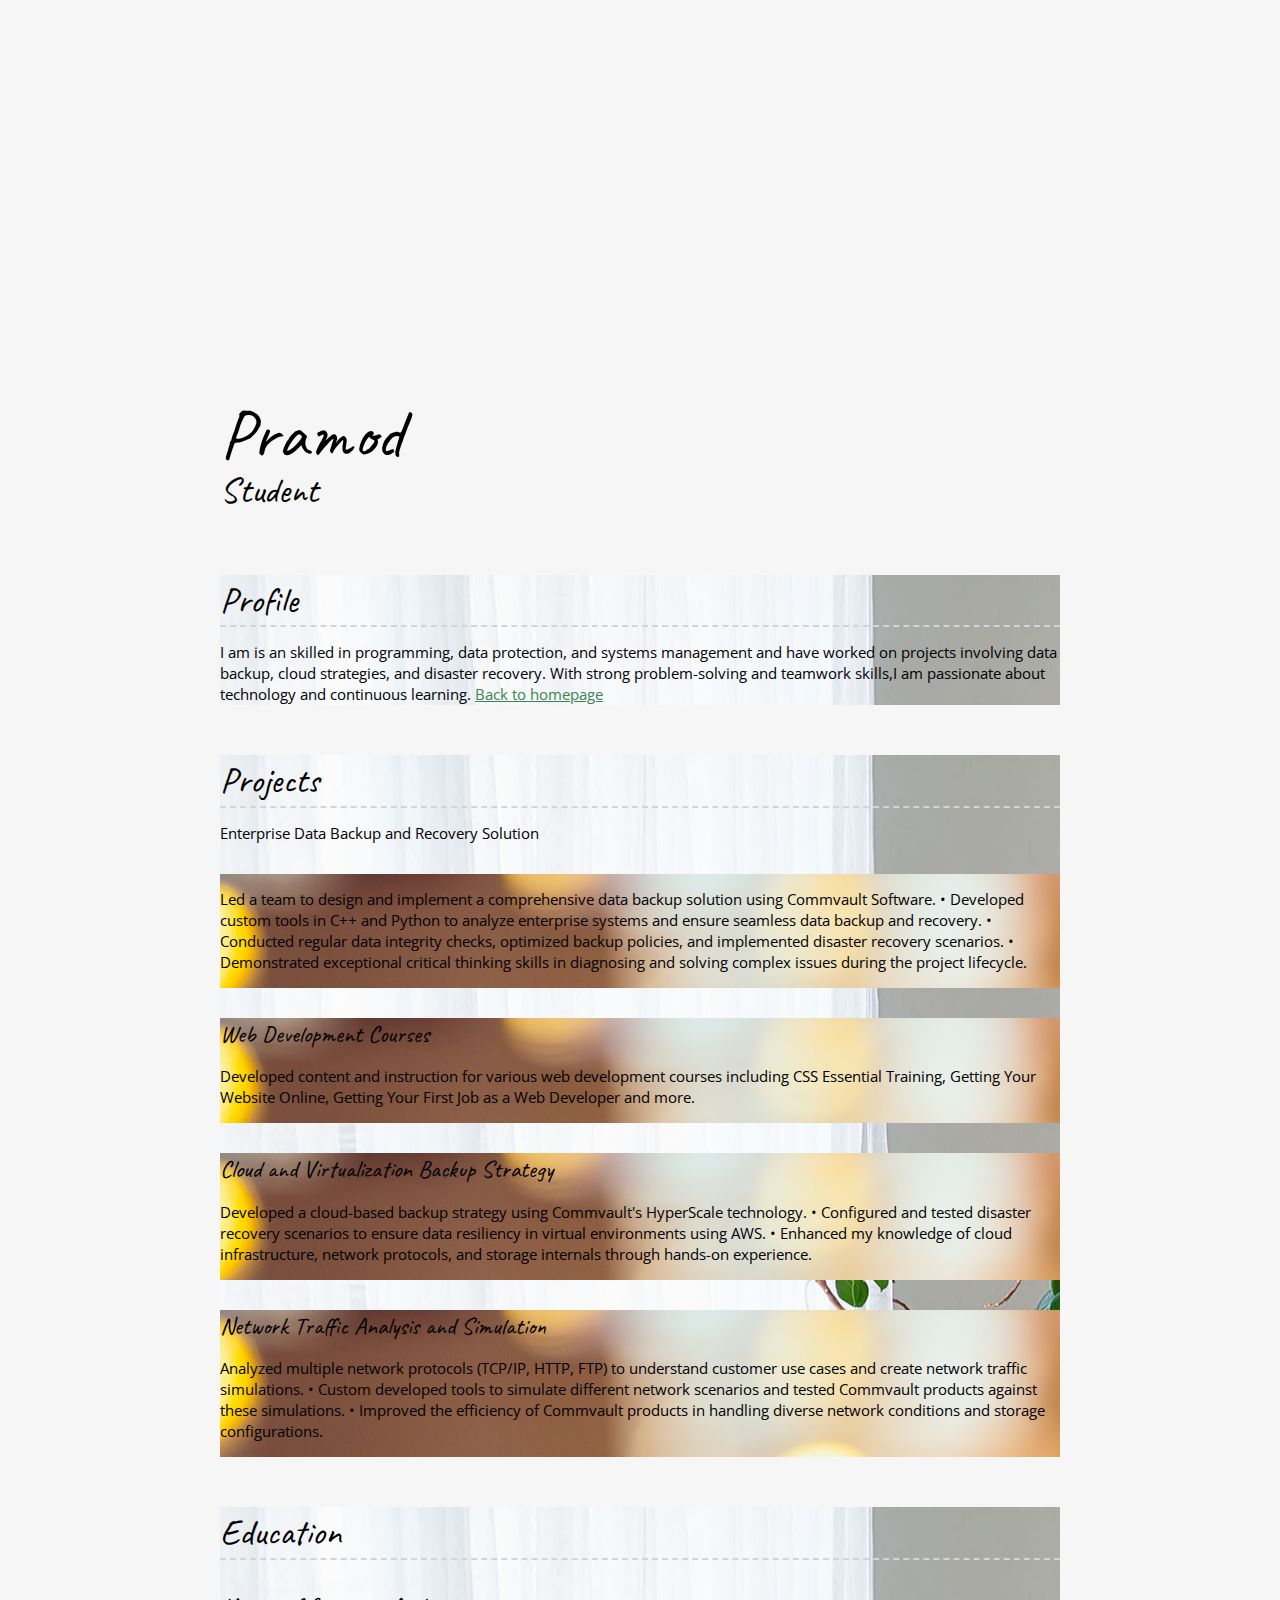
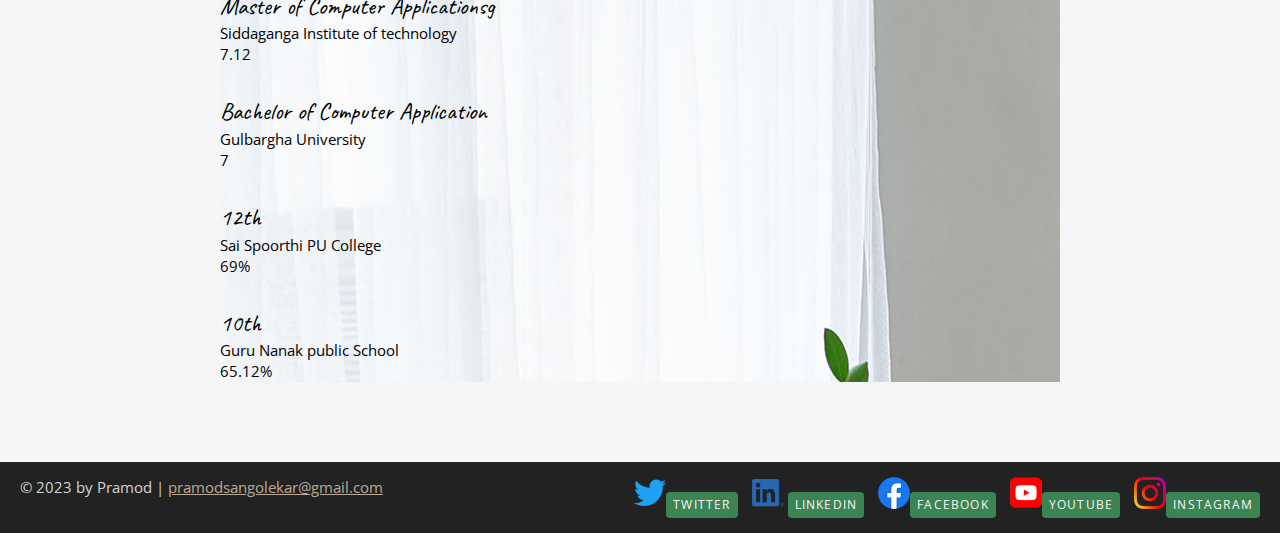
==== resume.html @ 050319ee "Add files via upload" ====
<!DOCTYPE html>
<html lang="en">
  <head>
    <meta charset="UTF-8">
    <meta name="viewport" content="width=device-width, initial-scale=1.0">
    <link rel="stylesheet" href="styles.css">
    <title>Resume | Pramod, Student</title>
    <link rel="preconnect" href="https://fonts.googleapis.com">
    <link rel="preconnect" href="https://fonts.gstatic.com" crossorigin>
    <link href="https://fonts.googleapis.com/css2?family=Caveat&family=Open+Sans&display=swap" rel="stylesheet">
    <link rel="stylesheet" href="css/styles.css">
  </head>
  <body class="resume">
    <!--<a class="btn download-link" href="ctruong-resume.pdf" download>Download PDF</a>-->
    <!-- //  INTRO  // -->
    <header>  
      <div class="content-wrapper">
        <h1>Pramod</h1>
        <h2>Student</h2>
      </div>
    </header>

    <main class="content-wrapper">
      <!-- //  PROFILE  // -->
      <section class="resume-section">
        <h2>Profile</h2>
        <p>I am is an skilled in programming, data protection, and systems management and have worked on projects involving data backup, cloud strategies, and disaster recovery. With strong problem-solving and teamwork skills,I am passionate about technology and continuous learning.

        <a href="index.html">Back to homepage</a>
      </section>

      <!-- //  PROJECTS  // -->
      <section class="resume-section">
        <h2>Projects</h2>
        <p>Enterprise Data Backup and Recovery Solution</p>

        <div class="project-wrapper">
          <section class="project-item">
            <p>Led a team to design and implement a comprehensive data backup solution using Commvault Software.
              • Developed custom tools in C++ and Python to analyze enterprise systems and ensure seamless data backup and 
              recovery.
              • Conducted regular data integrity checks, optimized backup policies, and implemented disaster recovery scenarios.
              • Demonstrated exceptional critical thinking skills in diagnosing and solving complex issues during the project lifecycle.</p>
          </section>

          <section class="project-item">
            <h3>Web Development Courses</h3>
            <p>Developed content and instruction for various web development courses including CSS Essential Training, Getting Your Website Online, Getting Your First Job as a Web Developer and more.</p>
          </section>

          <section class="project-item">
            <h3>Cloud and Virtualization Backup Strategy</h3>
            <p>Developed a cloud-based backup strategy using Commvault's HyperScale technology.
              • Configured and tested disaster recovery scenarios to ensure data resiliency in virtual environments using AWS.
              • Enhanced my knowledge of cloud infrastructure, network protocols, and storage internals through hands-on 
              experience.</p>
         </section>
          
          <section class="project-item">
            <h3>Network Traffic Analysis and Simulation
            </h3>
            <p>Analyzed multiple network protocols (TCP/IP, HTTP, FTP) to understand customer use cases and create network traffic 
              simulations.
              • Custom developed tools to simulate different network scenarios and tested Commvault products against these 
              simulations.
              • Improved the efficiency of Commvault products in handling diverse network conditions and storage configurations.</p>
          </section>
        </div>
      </section>

      <!-- //  EDUCATION & CERTIFICATIONS  // -->
      <section class="resume-section">
        <!-- Start content edits below this line.  -->
        <h2>Education</h2>

        <section class="education-item">
          <h3>Master of Computer Applicationsg</h3>
          <p>Siddaganga Institute of technology</p>
          <p>7.12</p>
        </section>
  
        <section class="education-item">
          <h3>Bachelor of Computer Application</h3>
          <p>Gulbargha University</p>
          <p>7</p>
        </section>
  
        <section class="education-item">
          <h3>12th</h3>
          <p>Sai Spoorthi PU College</p>
          <p>69%</p>
        </section>

        <section class="education-item">
          <h3>10th</h3>
          <p>Guru Nanak public School</p>
          <p>65.12%</p>
        </section>
      </section>
    </main>


    <!-- //  FOOTER INFO, SOCIAL MEDIA  // -->
    <footer>
      <!-- Start content edits below this line. -->
      <p>© 2023 by Pramod | <a href="mailto:email@example.com">pramodsangolekar@gmail.com</a></p>
   
      <!-- Add or remove any networks. -->
      
        <ul class="socials">
        <li>
          <img src="./icon-logo-twitter.png" alt="twitter"><a class="btn" href="https://www.twitter.com/">Twitter</a>
        </li>
        <li>
          <img src="./icon-logo-linkedin.png" alt="linked in"> <a class="btn" href="https://www.linkedin.com/">LinkedIn</a>
        </li>
        <li>
          <img src="./icon-logo-facebook.png" alt="facebook"><a class="btn" href="https://www.Facebook.com/">Facebook</a>
        </li>
        <li>
          <img src="./icon-logo-youtube.png" alt="youtube"><a class="btn" href="https://www.youtube.com/">Youtube</a>
        </li>
        <li>
          <img src="./icon-logo-instagram.png" alt="insta"><a class="btn" href="https://www.instagram.com/">instagram</a>
        </li>
      </ul>
    </socials>
      <!-- End content edits here. -->
    </footer>
  </body>
</html>
---- styles.css ----
/*
COLOR PALETTE

Dark green    #3c8453
Sandy beige   #bcaa96
Dark gray     #222222
Light gray    #d3d4d6
Off-white     #f6f6f6
*/

/* GLOBAL STYLES 
------------------------------------*/
/* 
  https://www.paulirish.com/2012/box-sizing-border-box-ftw/
*/
html {   
    box-sizing: border-box;
    font-size: 62.5%; /* set default to 10px */
}
*, *:before, *:after {
    box-sizing: inherit;
}

html, body {
    height: 100%;
}
body {
    background-image: url('bg-home-office-bookshelf.jpg');
    background: #f6f6f6; 
    margin: 0;
    font-family: 'Open Sans', sans-serif;
    font-size: 1.5rem;
    line-height: 1.4;
}
h1, h2, h3 {
    font-family: 'Caveat', cursive;
    font-weight: 400;
    margin: 0;
}
h1 {
    font-size: 7rem;
    line-height: 0.85;
}
h2 {
    font-size: 3.6rem;
}
h3 {
    font-size: 2.4rem;
}

/* links */
a {
    color: #3c8453;
}
a:hover {
    color: #bcaa96;
    text-decoration: none;
}
footer a {
    color: #bcaa96;
}
footer a:hover {
    color: #3c8453;
}
.btn {
    background: #3c8453;
    color: #f6f6f6;
    text-decoration: none;
    text-transform: uppercase;
    font-size: 1.2rem;
    display: inline-block;
    padding: 7px;
    letter-spacing: 0.1em;
    line-height: 1;
    border-radius: 4px;
}

.content-wrapper {
    margin: 0 auto;
    padding: 30px;
    max-width: 900px;

}




/* HOME
------------------------------------*/
.home {
    background-image: url('bg-home-office-city.jpg');
    background-size: cover;
    display: flex;
    flex-direction: column;
}
.home .content-wrapper {
    flex: 1 0 auto;
}
.content-bg {
    background: rgb(255 255 255 / 0.9);
    padding: 30px;
}
@media screen and (max-width:650px){
    .home .content-wrapper {
        padding: 10px;
    }
    .content-bg {
        padding: 20px;
    }
}


/* RESUME
------------------------------------*/
.resume header::before {
    background-size: cover;
    content: "";
    display: block;
    height: 375px;
}
.resume-section {
    margin-bottom: 50px;
    background-image: url('bg-home-office-studio.jpg');
}
.resume-section h2 {
    border-bottom: 2px dashed #d3d4d6;
}
.download-link {
    position: fixed;
    top: 5px;
    left: 5px;
    font-size: 1.5rem;
}
@media screen and (max-width: 1200px){
    .download-link {
        position: absolute;
    }
}
@media screen and (max-width: 500px){
    .resume header::before {
        height: 200px;
    }
    h1 {
        font-size: 5rem;
    }
    h2 {
        font-size: 2.6rem;
    }
}


/* Projects
------------------------------------*/
.project-item {
    background-image: url('bg-coffee-shop.jpg');
    margin: 30px 0;
}
.project-item img {
    width: 300px;
}
@media screen and (min-width:860px) {
    .project-item {
        display: flow-root;
    }
    .project-item img {
        float: left;
        margin-right: 20px;
    }
}
@media screen and (min-width:650px) and (max-width:859px) {
    .project-wrapper {
        display: grid;
        grid-template-columns: repeat(2, 1fr);
        column-gap: 20px;
    }
    .project-item img {
        width: 100%;
    }
}
@media screen and (max-width:500px){
    .project-item img {
        width: 100%;
        margin-bottom: 10px;
    }
}


/* Work Experience
------------------------------------*/
.work-item {
    margin: 30px 0;
}
.work-details p {
    margin: 0;
}

@media screen and (min-width: 860px) {
    .work-item {
        display: grid;
        grid-template-columns: 300px 1fr;
        column-gap: 20px;
    }
    .work-summary p:first-child {
        margin-top: 0;
    }
}


/* Education
------------------------------------*/
.education-item {
    margin: 30px 0;
}
.education-item p {
    margin: 0;
}



/* FOOTER
------------------------------------*/
footer {
    background: #222;
    color: #d3d4d6;
}
.socials {
    list-style-type: none;
    padding: 0;
}
.socials li {
    display: inline-block;
    margin-left: 10px;
}
.socials img {
    width: 32px;
}
.socials img:hover {
    opacity: 0.5;
}

@media screen and (min-width: 860px){
    footer {
        display: flex;
        justify-content: space-between;
        padding: 0 20px;
    }
}
@media screen and (max-width: 859px){
    footer {
        text-align: center;
        padding: 10px;
    }

}
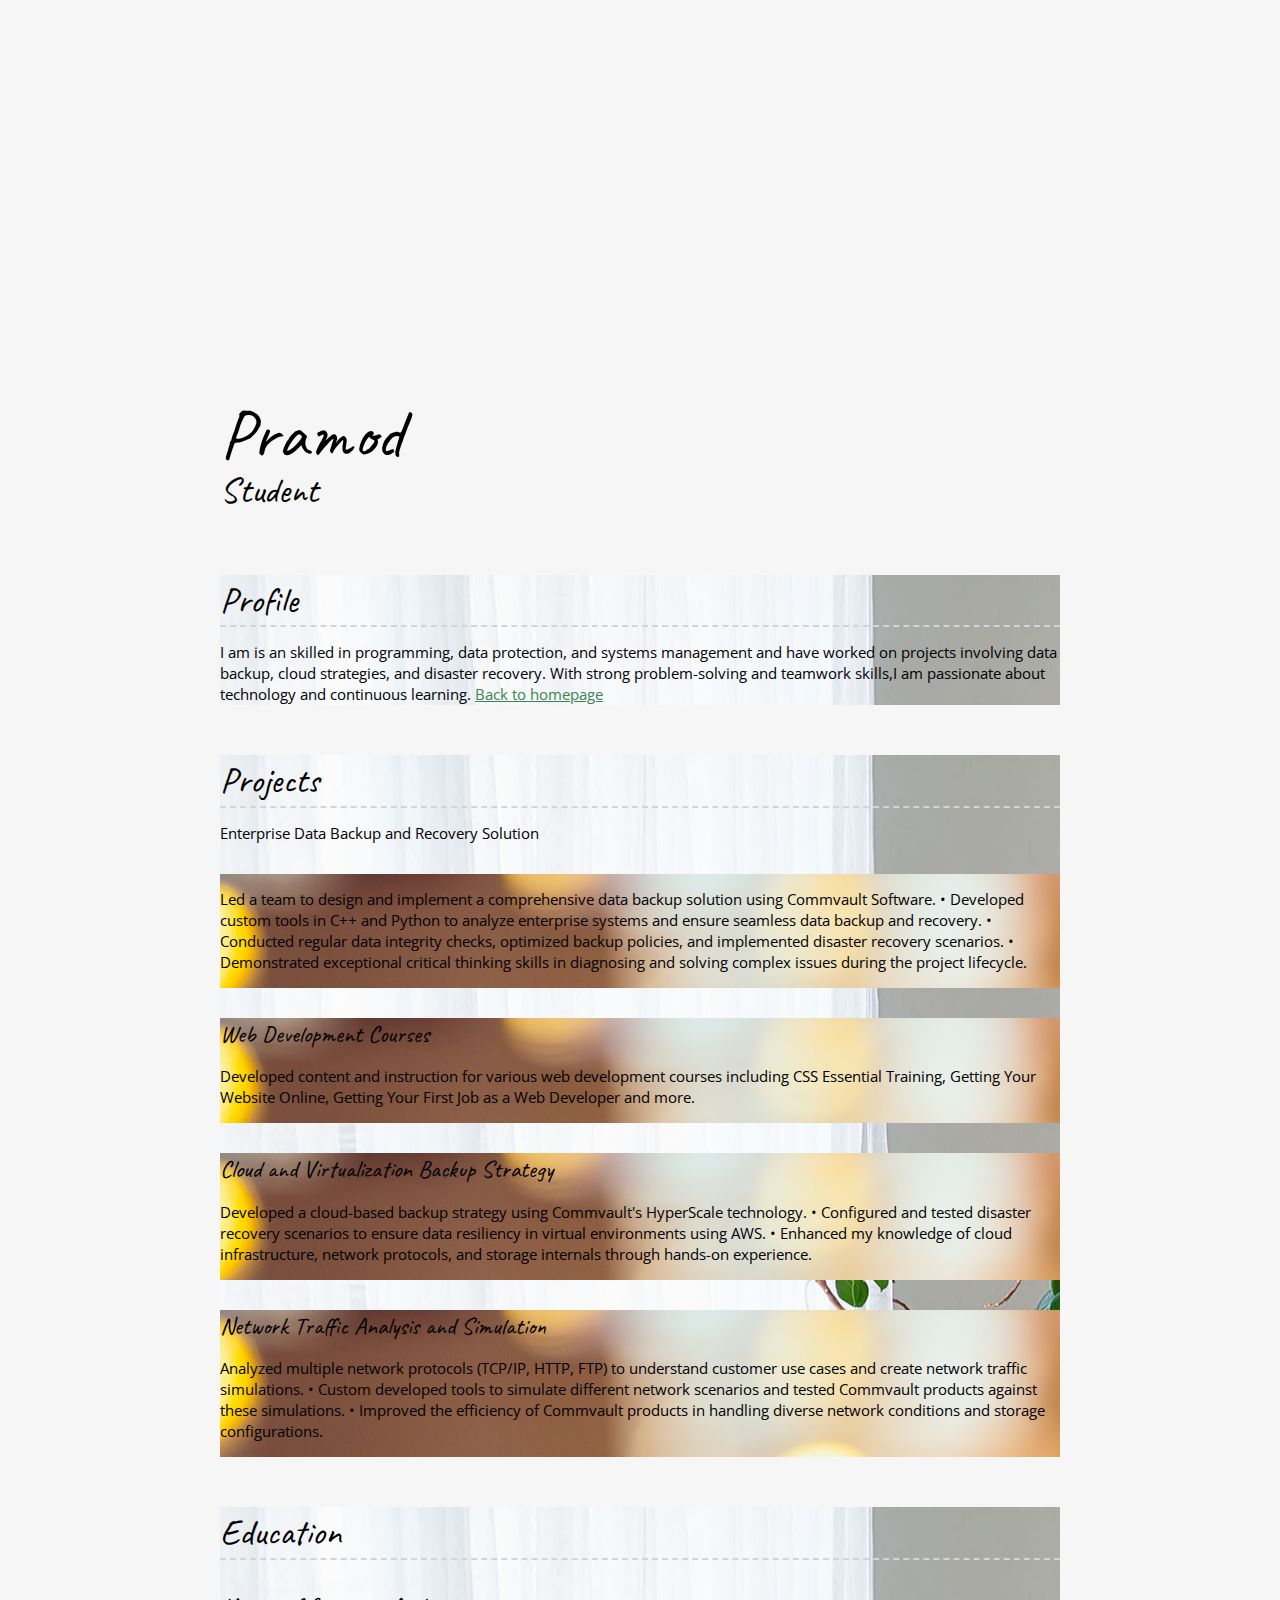
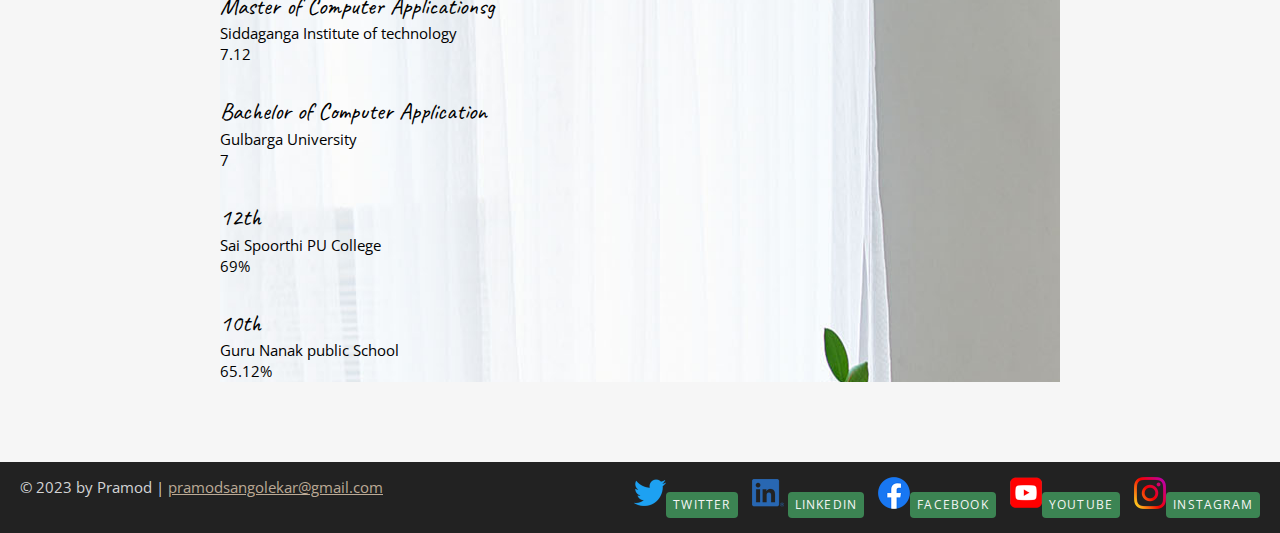
==== commit 309736c8: "Update resume.html" ====
--- a/resume.html
+++ b/resume.html
@@ -81,7 +81,7 @@
   
         <section class="education-item">
           <h3>Bachelor of Computer Application</h3>
-          <p>Gulbargha University</p>
+          <p>Gulbarga University</p>
           <p>7</p>
         </section>
   
